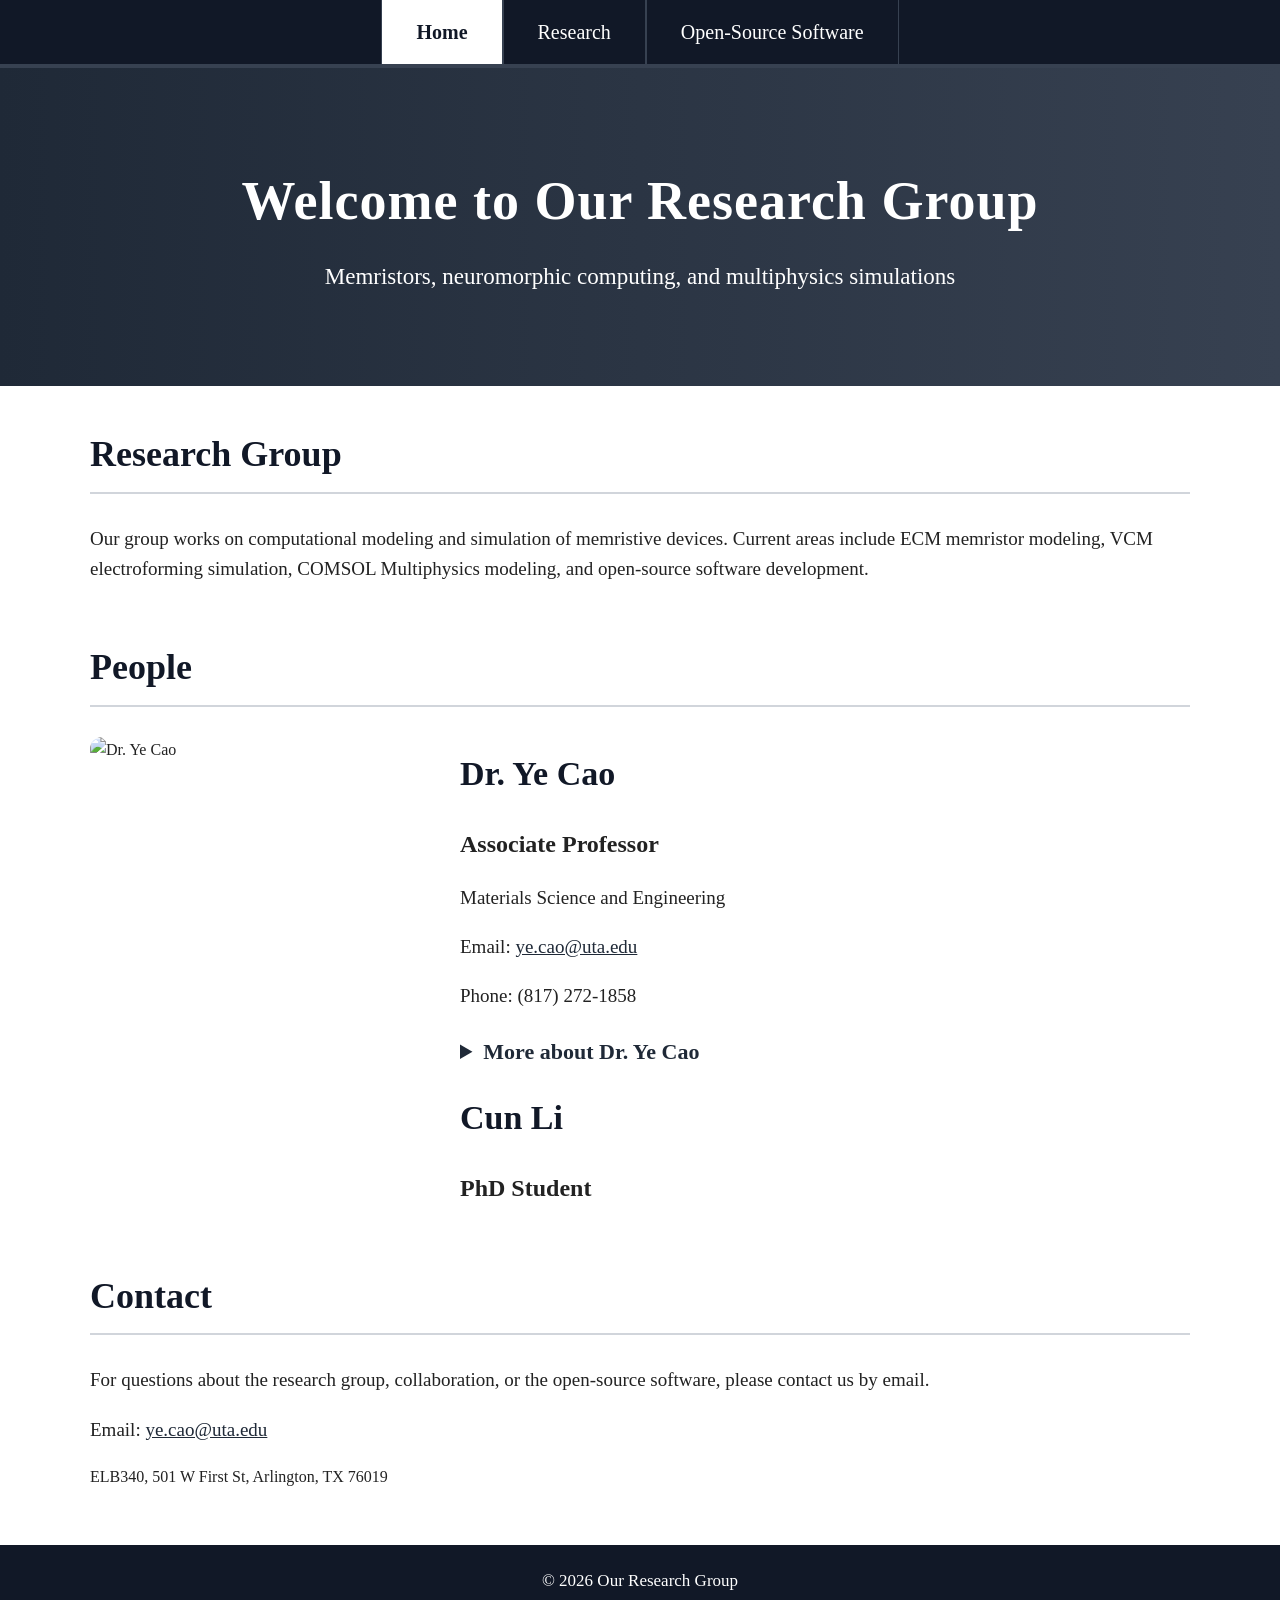
==== index.html @ d8a5de55 "Update index.html" ====
<!DOCTYPE html>
<html lang="en">
<head>
  <meta charset="UTF-8">
  <meta name="viewport" content="width=device-width, initial-scale=1.0">
  <title>Our Research Group</title>
  <link rel="stylesheet" href="style.css">
</head>
<body>

  <nav class="tabs">
    <a class="active" href="index.html">Home</a>
    <a href="research.html">Research</a>
    <a href="software.html">Open-Source Software</a>
  </nav>

  <header class="hero">
    <h1>Welcome to Our Research Group</h1>
    <p>Memristors, neuromorphic computing, and multiphysics simulations</p>
  </header>

  <main>

    <section>
      <h2>Research Group</h2>
      <p>
        Our group works on computational modeling and simulation of memristive devices.
        Current areas include ECM memristor modeling, VCM electroforming simulation,
        COMSOL Multiphysics modeling, and open-source software development.
      </p>
    </section>

    <section>
      <h2>People</h2>

      <div class="profile-card">
        <div class="profile-photo">
          <img src="ye.jpeg" alt="Dr. Ye Cao">
        </div>

        <div class="profile-info">
          <h3>Dr. Ye Cao</h3>
          <p class="profile-title">Associate Professor</p>
          <p>Materials Science and Engineering</p>
          <p>Email: <a href="mailto:ye.cao@uta.edu">ye.cao@uta.edu</a></p>
          <p>Phone: (817) 272-1858</p>

          <details>
            <summary>More about Dr. Ye Cao</summary>

            
            <p>
              Before joining UTA, he was a Postdoctoral Research Associate in the Center
              for Nanophase Materials Sciences at Oak Ridge National Laboratory.
            </p>

            <p>
              He obtained his B.S. and M.S. in Materials Science and Engineering from
              Shanghai Jiao Tong University and his Ph.D. in Materials Science and
              Engineering from Pennsylvania State University.
            </p>

            <p>
              His research is in the field of multiscale simulations of materials, with
              a focus on mesoscale phase-field modeling. His current research topics include
              charge transport in oxide-based resistive random-access memories, interfacial
              stability in Li metal batteries, and ferroelectric domain structure and
              switching in multifunctional ferroelectric oxides.
            </p>

            <p>
              He has authored or co-authored more than 60 publications in peer-reviewed
              journals, including Nature Materials, Nature Communications, and npj
              Computational Materials. His research projects have been sponsored by the
              National Science Foundation and the American Chemical Society.
            </p>
          </details>
        <div class="profile-info">
          <h3>Cun Li</h3>
          <p class="profile-title">PhD Student</p> 
        </div>
      </div>

    </section>

    <section>
      <h2>Contact</h2>
      <p>
        For questions about the research group, collaboration, or the open-source software,
        please contact us by email.
      </p>

      <p>
        Email: <a href="mailto:ye.cao@uta.edu">ye.cao@uta.edu</a>
      </p>

      </p>
        ELB340, 501 W First St, Arlington, TX 76019
      </p>
    </section>

  </main>

  <footer>
    <p>© 2026 Our Research Group</p>
  </footer>

</body>
</html>
---- style.css ----
body {
  margin: 0;
  font-family: "Times New Roman", Times, serif;
  background-color: white;
  color: #222;
  line-height: 1.6;
}

/* Tabs at the very top */
.tabs {
  display: flex;
  justify-content: center;
  background-color: #111827;
  border-bottom: 4px solid #374151;
  position: sticky;
  top: 0;
  z-index: 1000;
}

.tabs a {
  color: white;
  text-decoration: none;
  padding: 16px 34px;
  font-size: 20px;
  border-left: 1px solid #374151;
  border-right: 1px solid #374151;
}

.tabs a:hover {
  background-color: #374151;
}

.tabs a.active {
  background-color: white;
  color: #111827;
  font-weight: bold;
}

/* Header */
.hero {
  background: linear-gradient(to right, #1f2937, #374151);
  color: white;
  text-align: center;
  padding: 90px 20px;
}

.hero h1 {
  font-size: 54px;
  margin: 0 0 15px 0;
  letter-spacing: 1px;
}

.hero p {
  font-size: 23px;
  max-width: 900px;
  margin: 0 auto;
}

/* Page layout */
main {
  max-width: 1100px;
  margin: 40px auto;
  padding: 0 25px;
}

/* No rectangular boxes around sections */
section {
  margin-bottom: 55px;
  padding: 0;
  background: none;
  border-radius: 0;
  box-shadow: none;
}

h2 {
  font-size: 36px;
  color: #111827;
  border-bottom: 2px solid #d1d5db;
  padding-bottom: 8px;
  margin-top: 0;
}

h3 {
  font-size: 34px;
  color: #111827;
  margin: 0 0 10px 0;
}

p,
li {
  font-size: 19px;
}

ul {
  padding-left: 28px;
}

/* People profile layout */
.profile-card {
  display: grid;
  grid-template-columns: 320px 1fr;
  gap: 50px;
  align-items: start;
  margin-top: 25px;
}

.profile-photo img {
  width: 320px;
  height: auto;
  border-radius: 12px;
  display: block;
}

.profile-info {
  padding-top: 10px;
}

.profile-title {
  font-size: 24px;
  font-weight: bold;
  margin-bottom: 5px;
}

/* Clickable more-info section */
details {
  margin-top: 22px;
  font-size: 19px;
}

summary {
  cursor: pointer;
  font-size: 22px;
  font-weight: bold;
  color: #1f2937;
  margin-bottom: 12px;
}

summary:hover {
  text-decoration: underline;
}

/* Button */
.button {
  display: inline-block;
  margin-top: 15px;
  background-color: #1f2937;
  color: white;
  padding: 12px 24px;
  border-radius: 6px;
  text-decoration: none;
  font-size: 18px;
}

.button:hover {
  background-color: #374151;
}

/* Links */
a {
  color: #1f2937;
}

/* Code blocks */
pre {
  background-color: #111827;
  color: white;
  padding: 18px;
  border-radius: 8px;
  overflow-x: auto;
  font-size: 17px;
}

code {
  font-family: "Courier New", Courier, monospace;
}

/* Footer */
footer {
  text-align: center;
  background-color: #111827;
  color: white;
  padding: 22px;
  margin-top: 40px;
}

footer p {
  margin: 0;
  font-size: 17px;
}

/* Mobile layout */
@media screen and (max-width: 800px) {
  .tabs {
    flex-direction: column;
  }

  .tabs a {
    text-align: center;
    padding: 14px;
  }

  .hero {
    padding: 75px 20px;
  }

  .hero h1 {
    font-size: 36px;
  }

  .hero p {
    font-size: 19px;
  }

  main {
    padding: 0 20px;
  }

  .profile-card {
    grid-template-columns: 1fr;
    gap: 25px;
  }

  .profile-photo img {
    width: 100%;
    max-width: 320px;
  }
}
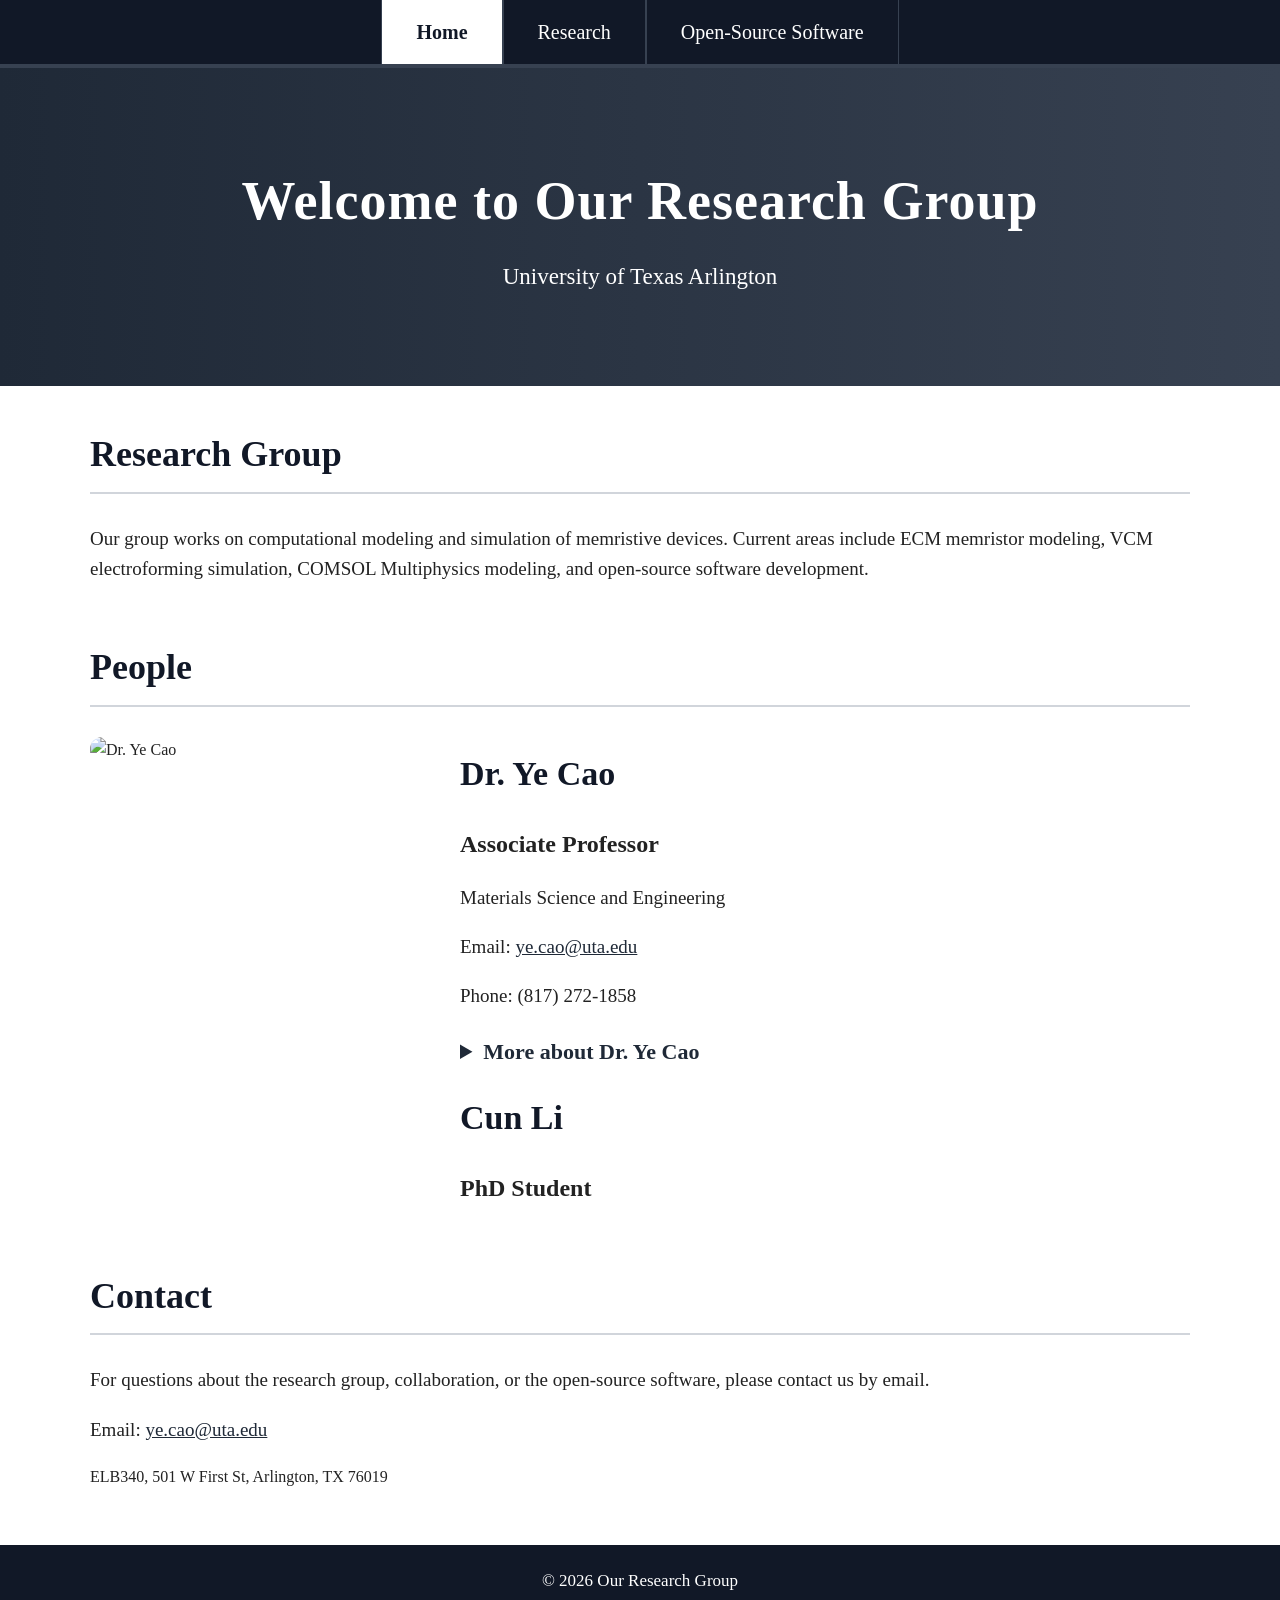
==== commit 960b9041: "Update index.html" ====
--- a/index.html
+++ b/index.html
@@ -3,7 +3,6 @@
 <head>
   <meta charset="UTF-8">
   <meta name="viewport" content="width=device-width, initial-scale=1.0">
-  <title>Our Research Group</title>
   <link rel="stylesheet" href="style.css">
 </head>
 <body>
@@ -16,7 +15,7 @@
 
   <header class="hero">
     <h1>Welcome to Our Research Group</h1>
-    <p>Memristors, neuromorphic computing, and multiphysics simulations</p>
+    <p>University of Texas Arlington</p>
   </header>
 
   <main>
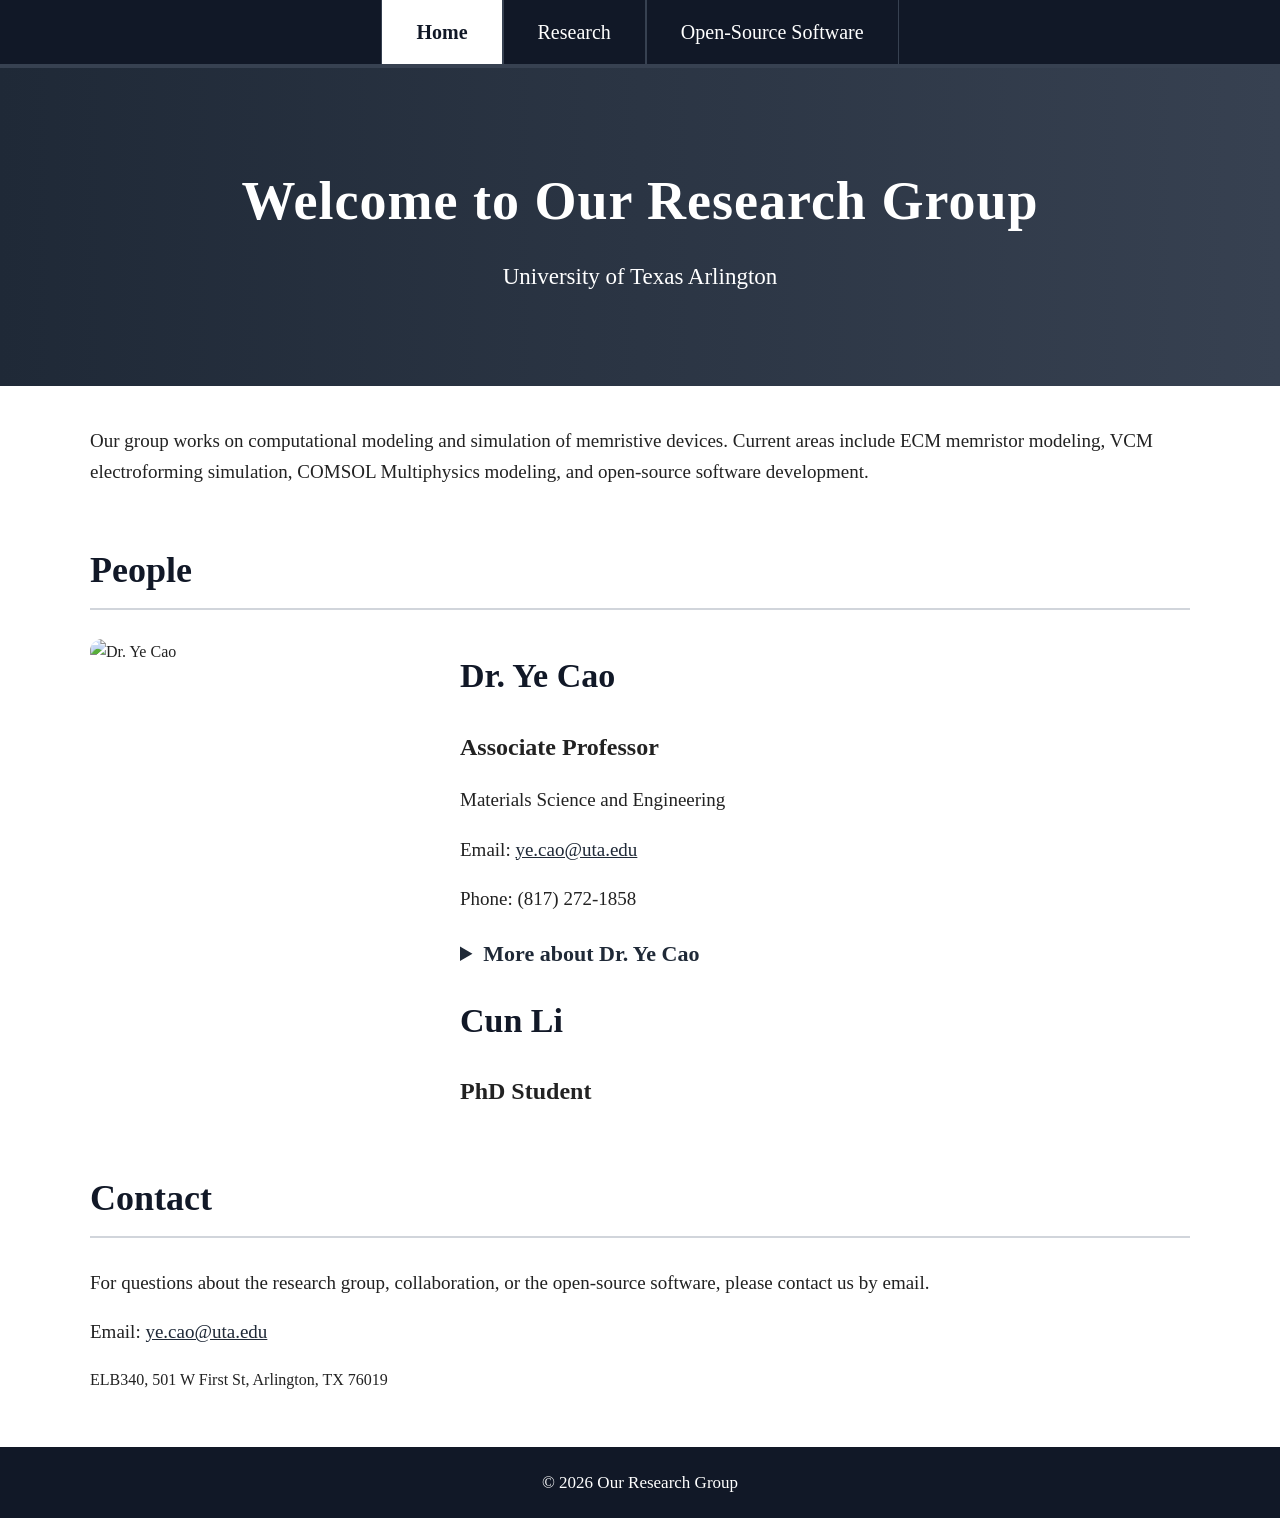
==== commit 7367522c: "Update index.html" ====
--- a/index.html
+++ b/index.html
@@ -21,7 +21,6 @@
   <main>
 
     <section>
-      <h2>Research Group</h2>
       <p>
         Our group works on computational modeling and simulation of memristive devices.
         Current areas include ECM memristor modeling, VCM electroforming simulation,
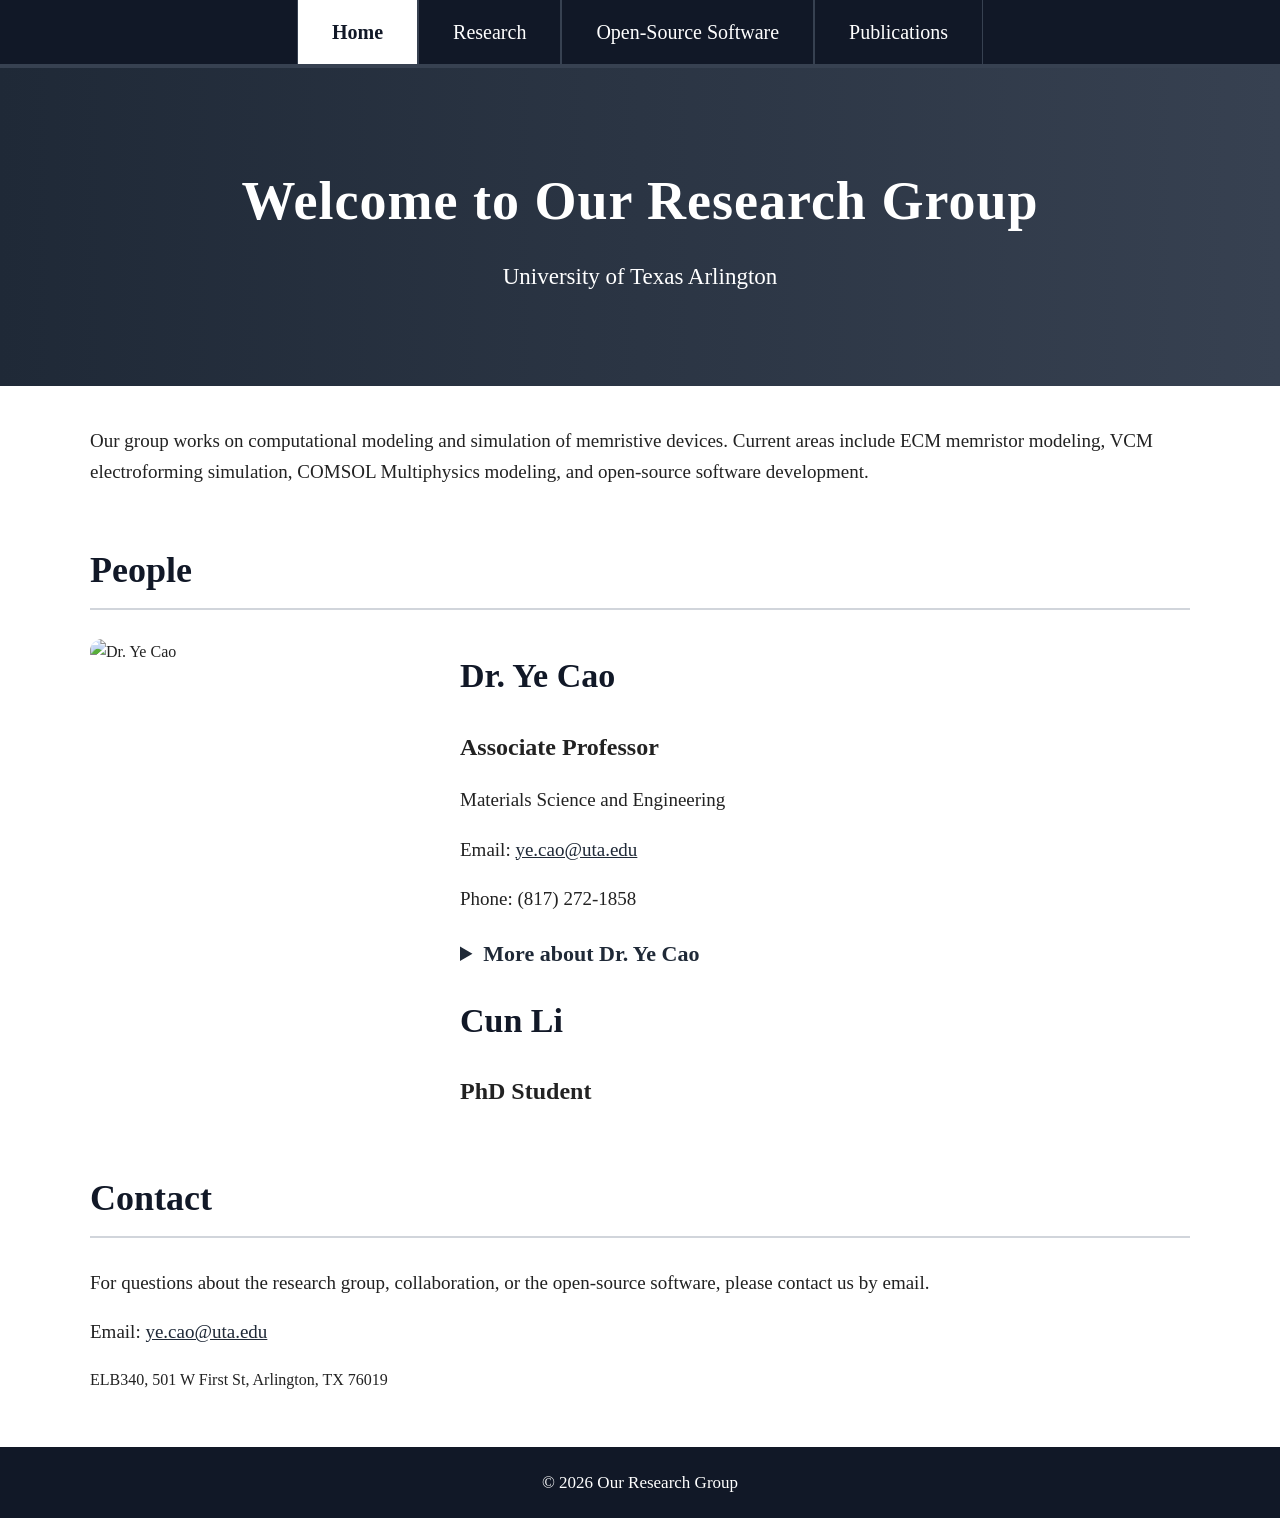
==== commit 3d4ae9c8: "Update index.html" ====
--- a/index.html
+++ b/index.html
@@ -11,6 +11,7 @@
     <a class="active" href="index.html">Home</a>
     <a href="research.html">Research</a>
     <a href="software.html">Open-Source Software</a>
+    <a href="publications.html">Publications</a>
   </nav>
 
   <header class="hero">
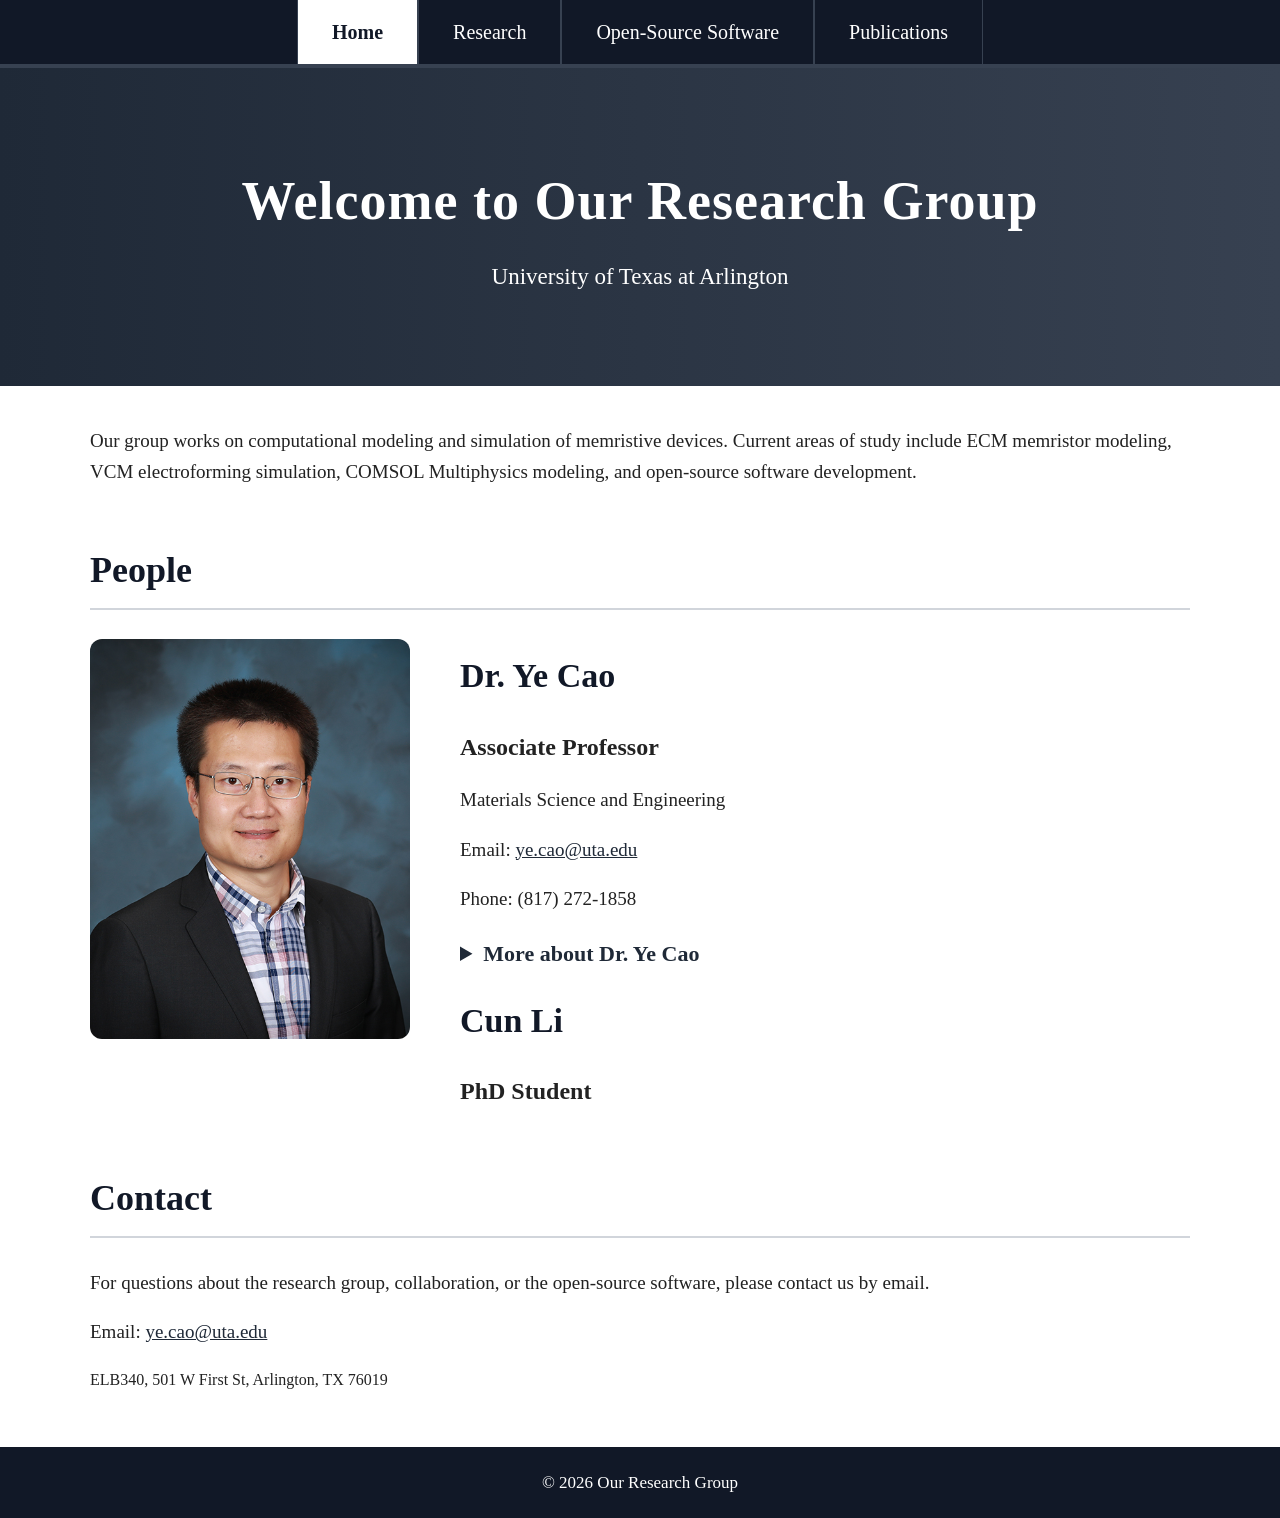
==== commit d5528e0a: "Update index.html" ====
--- a/index.html
+++ b/index.html
@@ -16,7 +16,7 @@
 
   <header class="hero">
     <h1>Welcome to Our Research Group</h1>
-    <p>University of Texas Arlington</p>
+    <p>University of Texas at Arlington</p>
   </header>
 
   <main>
@@ -24,7 +24,7 @@
     <section>
       <p>
         Our group works on computational modeling and simulation of memristive devices.
-        Current areas include ECM memristor modeling, VCM electroforming simulation,
+        Current areas of study include ECM memristor modeling, VCM electroforming simulation,
         COMSOL Multiphysics modeling, and open-source software development.
       </p>
     </section>
@@ -34,7 +34,7 @@
 
       <div class="profile-card">
         <div class="profile-photo">
-          <img src="ye.jpeg" alt="Dr. Ye Cao">
+          <img src="yecao.jpg" alt="Dr. Ye Cao">
         </div>
 
         <div class="profile-info">
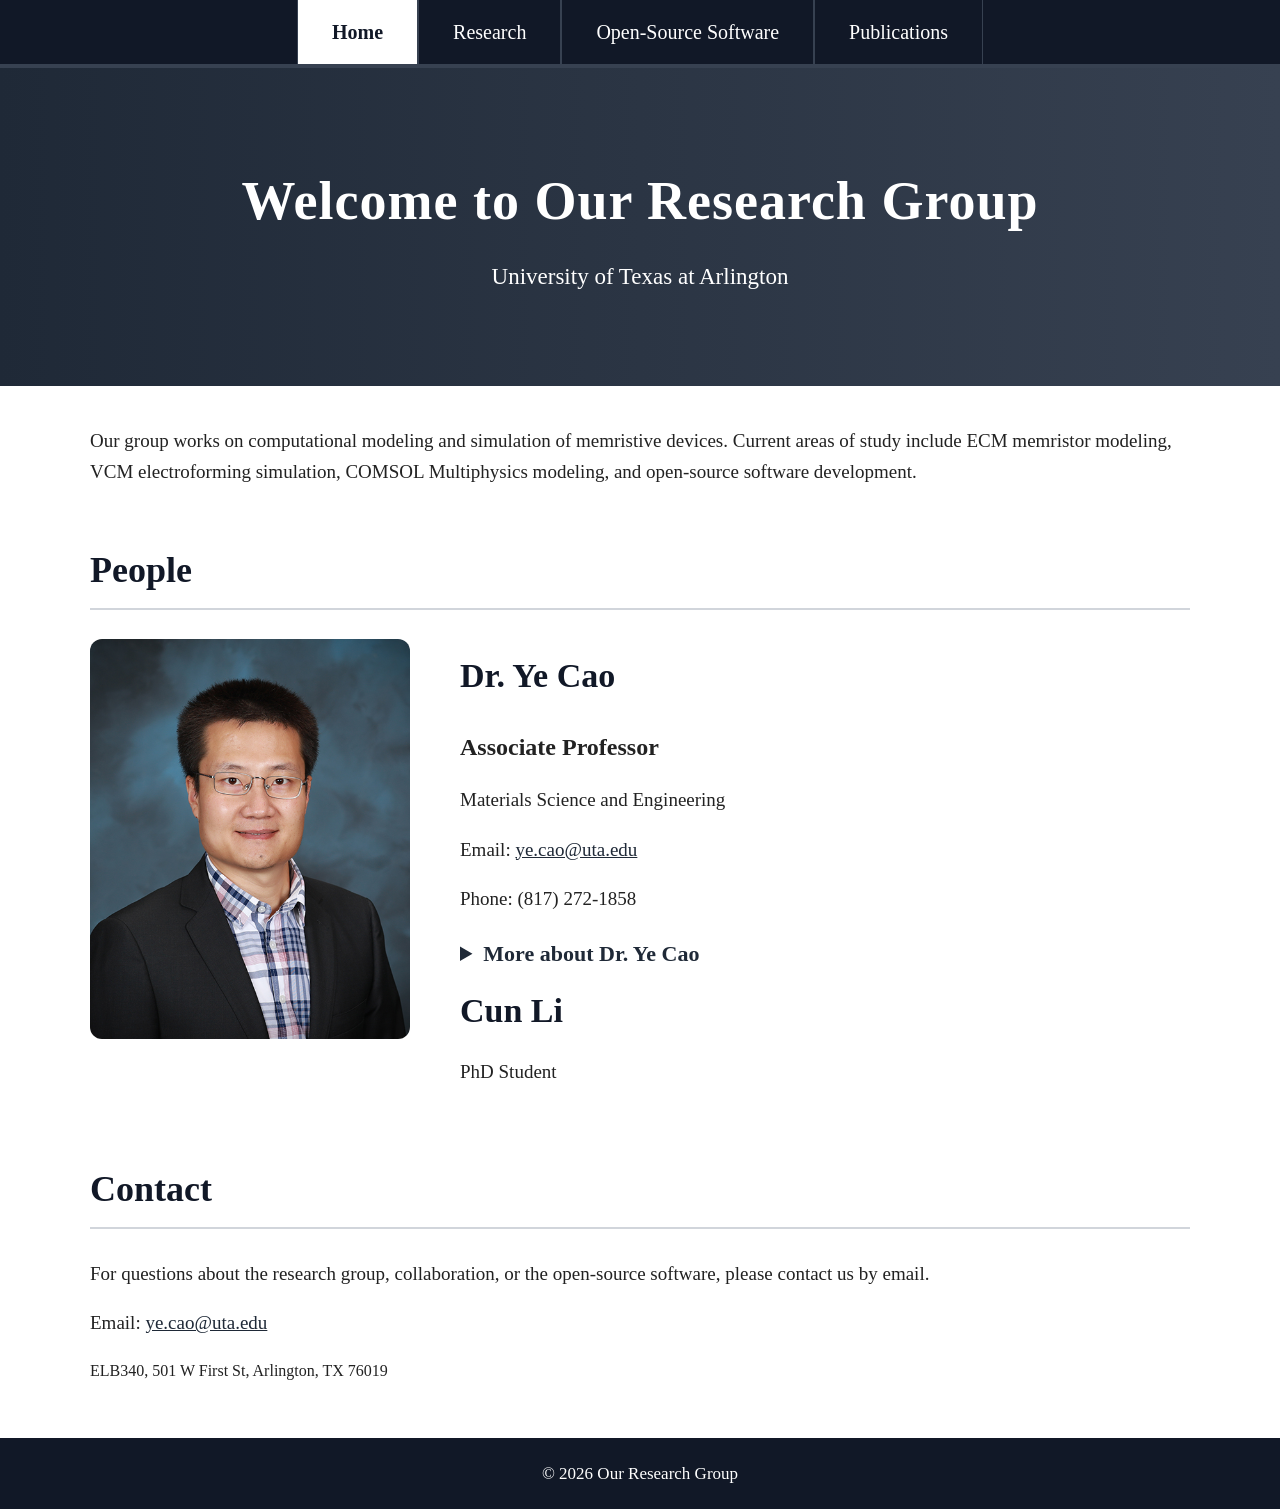
==== commit 8fd23e57: "Update index.html" ====
--- a/index.html
+++ b/index.html
@@ -74,10 +74,12 @@
               National Science Foundation and the American Chemical Society.
             </p>
           </details>
-        <div class="profile-info">
+
+
+        <div class="person cun-li">
           <h3>Cun Li</h3>
-          <p class="profile-title">PhD Student</p> 
-        </div>
+          <p>PhD Student</p>
+        </div>  
       </div>
 
     </section>
